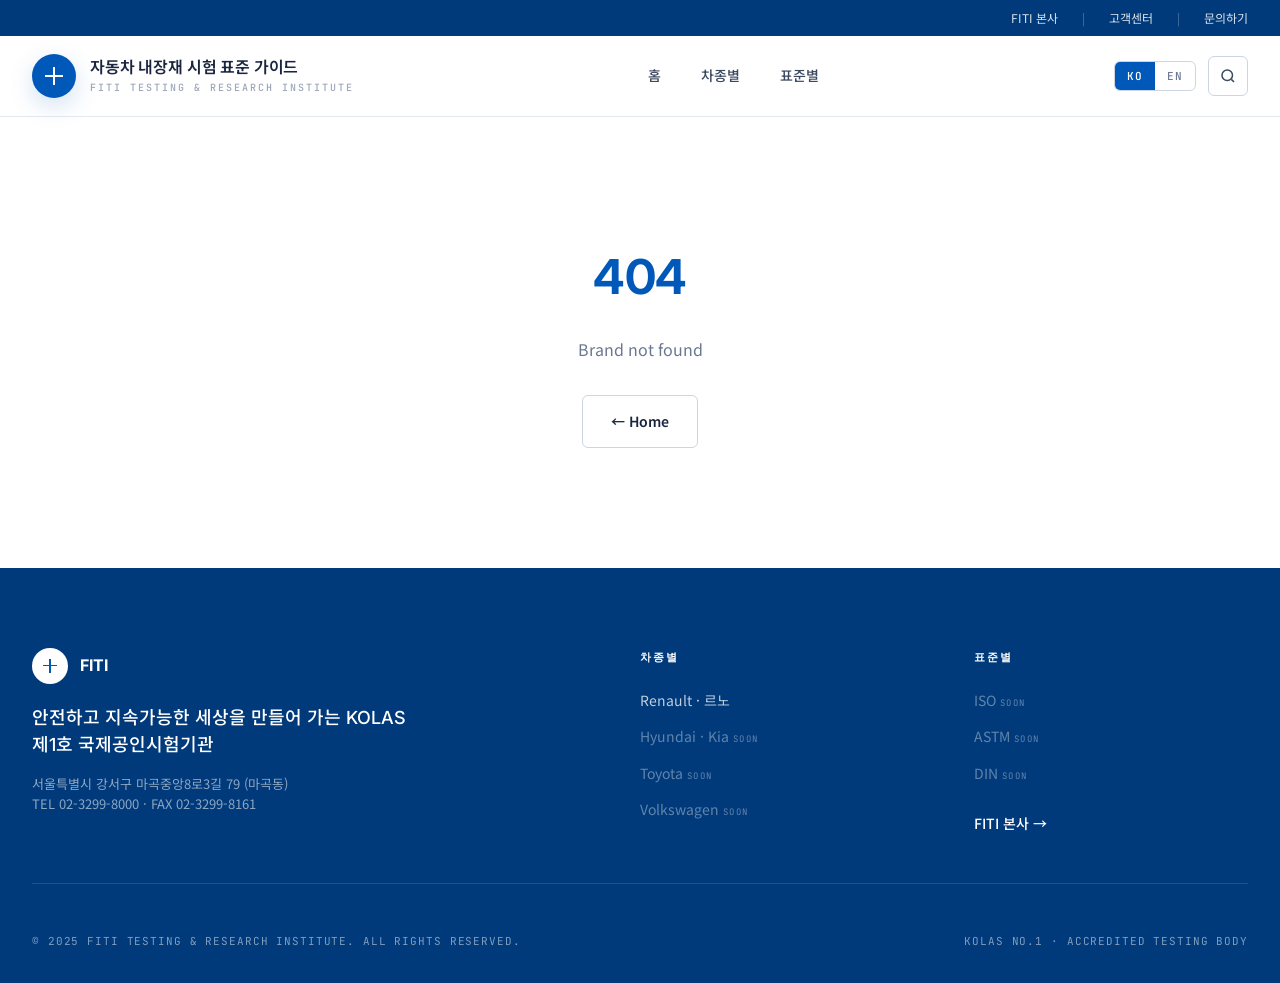
==== brand.html @ 76acd23d "Add files via upload" ====
<!DOCTYPE html>
<html lang="ko">
<head>
  <meta charset="UTF-8">
  <meta name="viewport" content="width=device-width, initial-scale=1.0">
  <title>Brand · 자동차 내장재 시험 표준 가이드</title>
  <link rel="preconnect" href="https://fonts.googleapis.com">
  <link rel="preconnect" href="https://fonts.gstatic.com" crossorigin>
  <link rel="stylesheet" href="assets/css/main.css">
  <link rel="icon" type="image/svg+xml" href="data:image/svg+xml,%3Csvg xmlns='http://www.w3.org/2000/svg' viewBox='0 0 32 32'%3E%3Ccircle cx='16' cy='16' r='14' fill='%230058b8'/%3E%3Cline x1='10' y1='16' x2='22' y2='16' stroke='%23fff' stroke-width='2'/%3E%3Cline x1='16' y1='10' x2='16' y2='22' stroke='%23fff' stroke-width='2'/%3E%3C/svg%3E">
</head>
<body data-page="category">
  <!-- 상단 유틸리티 바 -->
  <div class="utility-bar">
    <div class="container">
      <div class="utility-bar__inner">
        <a href="https://www.fiti.re.kr" target="_blank" rel="noopener">FITI 본사</a>
        <span class="sep">|</span>
        <a href="#">고객센터</a>
        <span class="sep">|</span>
        <a href="#">문의하기</a>
      </div>
    </div>
  </div>

  <div data-slot="header"></div>

  <main>
    <div data-render="brand-hero"></div>

    <section class="section">
      <div class="container">
        <div class="section__head">
          <div class="section__title-group">
            <div class="section__index">— CATALOG</div>
            <h2 class="section__title" data-i18n="sections.categories">시험 카테고리</h2>
            <p class="section__desc" data-i18n="sections.categoriesDesc">각 항목을 클릭하여 상세 시험 정보를 확인하세요</p>
          </div>
        </div>

        <div class="cat-grid" data-render="cat-grid"></div>
      </div>
    </section>
  </main>

  <div data-slot="footer"></div>
  <div data-slot="search-modal"></div>

  <script src="assets/data/i18n.js"></script>
  <script src="assets/data/tests-data.js"></script>
  <script src="assets/js/layout.js"></script>
  <script src="assets/js/app.js"></script>
</body>
</html>
---- assets/css/main.css ----
/* ==========================================================
   자동차 내장재 시험 표준 가이드
   디자인: FITI시험연구원 브랜드 / 화이트 베이스 + FITI 블루
   참고: https://www.fiti.re.kr (신뢰와 믿음의 블루 컬러)
   ========================================================== */

@import url('https://fonts.googleapis.com/css2?family=Noto+Sans+KR:wght@300;400;500;600;700&family=Inter:wght@300;400;500;600;700&family=JetBrains+Mono:wght@300;400;500&display=swap');

/* ──── Design Tokens ──── */
:root {
  /* FITI Brand Blue Palette */
  --fiti-primary:    #003a7a;   /* FITI 메인 딥 블루 */
  --fiti-blue:       #0058b8;   /* FITI 시그니처 블루 */
  --fiti-blue-light: #2a7fd6;   /* 밝은 블루 */
  --fiti-sky:        #e8f1fb;   /* 얕은 블루 배경 */
  --fiti-accent:     #00a3d9;   /* 액센트 시안 */

  /* Neutral palette - 화이트 베이스 */
  --bg-base:        #ffffff;
  --bg-soft:        #f6f8fb;
  --bg-section:     #f0f4fa;
  --bg-elevated:    #ffffff;
  --bg-overlay:     rgba(15, 30, 60, 0.6);

  --line:           #e3e9f1;
  --line-strong:    #cbd5e3;
  --line-blue:      rgba(0, 88, 184, 0.15);

  --text-primary:   #1a2540;
  --text-body:      #3a4860;
  --text-secondary: #6a7890;
  --text-muted:     #9ba6b8;
  --text-on-blue:   #ffffff;

  --shadow-xs: 0 1px 2px rgba(15, 30, 60, 0.04);
  --shadow-sm: 0 2px 4px rgba(15, 30, 60, 0.06), 0 1px 2px rgba(15, 30, 60, 0.04);
  --shadow-md: 0 8px 24px rgba(15, 30, 60, 0.08), 0 2px 6px rgba(15, 30, 60, 0.04);
  --shadow-lg: 0 24px 48px rgba(15, 30, 60, 0.12), 0 4px 12px rgba(15, 30, 60, 0.06);
  --shadow-blue: 0 8px 24px rgba(0, 88, 184, 0.18);

  /* Typography */
  --font-display: 'Inter', 'Noto Sans KR', -apple-system, sans-serif;
  --font-body:    'Noto Sans KR', 'Inter', -apple-system, sans-serif;
  --font-mono:    'JetBrains Mono', 'Courier New', monospace;

  /* Layout */
  --container:    1280px;
  --radius-sm:    4px;
  --radius:       6px;
  --radius-lg:    12px;
}

/* ──── Reset ──── */
*, *::before, *::after { box-sizing: border-box; margin: 0; padding: 0; }
html { scroll-behavior: smooth; -webkit-font-smoothing: antialiased; -moz-osx-font-smoothing: grayscale; }
body {
  font-family: var(--font-body);
  font-weight: 400;
  font-size: 16px;
  line-height: 1.65;
  color: var(--text-body);
  background: var(--bg-base);
  min-height: 100vh;
  overflow-x: hidden;
}

a { color: inherit; text-decoration: none; }
button { font-family: inherit; cursor: pointer; border: none; background: none; color: inherit; }
img { max-width: 100%; display: block; }

/* ──── Typography ──── */
h1, h2, h3, h4 { color: var(--text-primary); letter-spacing: -0.01em; }

.eyebrow {
  font-family: var(--font-mono);
  font-size: 11px;
  letter-spacing: 0.3em;
  text-transform: uppercase;
  color: var(--fiti-blue);
  font-weight: 500;
}

.spaced {
  letter-spacing: 0.4em;
  text-transform: uppercase;
  font-weight: 500;
}

/* ──── Layout ──── */
.container {
  max-width: var(--container);
  margin: 0 auto;
  padding: 0 32px;
}
@media (max-width: 768px) {
  .container { padding: 0 20px; }
}

/* ──── Top utility bar ──── */
.utility-bar {
  background: var(--fiti-primary);
  color: rgba(255,255,255,0.85);
  font-size: 12px;
}
.utility-bar__inner {
  display: flex;
  justify-content: flex-end;
  align-items: center;
  height: 36px;
  gap: 24px;
}
.utility-bar a { color: rgba(255,255,255,0.85); transition: color 0.2s; }
.utility-bar a:hover { color: #fff; }
.utility-bar .sep { color: rgba(255,255,255,0.3); }

/* ──── Header ──── */
.header {
  position: sticky;
  top: 0;
  z-index: 50;
  background: rgba(255, 255, 255, 0.95);
  backdrop-filter: blur(12px) saturate(140%);
  -webkit-backdrop-filter: blur(12px) saturate(140%);
  border-bottom: 1px solid var(--line);
}
.header__inner {
  display: flex;
  align-items: center;
  justify-content: space-between;
  height: 80px;
  gap: 32px;
}
.brand {
  display: flex;
  align-items: center;
  gap: 14px;
  text-decoration: none;
}
.brand__mark {
  width: 44px;
  height: 44px;
  background: var(--fiti-blue);
  border-radius: 50%;
  display: flex;
  align-items: center;
  justify-content: center;
  position: relative;
  flex-shrink: 0;
  box-shadow: var(--shadow-blue);
}
.brand__mark::before {
  content: "";
  position: absolute;
  width: 18px;
  height: 2px;
  background: #fff;
}
.brand__mark::after {
  content: "";
  position: absolute;
  width: 2px;
  height: 18px;
  background: #fff;
}
.brand__text { display: flex; flex-direction: column; line-height: 1.1; }
.brand__name {
  font-family: var(--font-display);
  font-size: 16px;
  font-weight: 600;
  color: var(--text-primary);
  letter-spacing: -0.01em;
}
.brand__sub {
  font-family: var(--font-mono);
  font-size: 10px;
  letter-spacing: 0.2em;
  color: var(--text-muted);
  text-transform: uppercase;
  margin-top: 5px;
  font-weight: 500;
}

.nav { display: flex; align-items: center; gap: 4px; }
.nav__link {
  padding: 10px 18px;
  font-size: 14px;
  font-weight: 500;
  color: var(--text-body);
  transition: color 0.2s ease;
  position: relative;
  border-radius: var(--radius-sm);
}
.nav__link:hover, .nav__link.active { color: var(--fiti-blue); }
.nav__link.active::after {
  content: "";
  position: absolute;
  left: 18px; right: 18px; bottom: -1px;
  height: 2px;
  background: var(--fiti-blue);
  border-radius: 2px;
}

.header__actions { display: flex; align-items: center; gap: 12px; }
.lang-toggle {
  display: flex;
  border: 1px solid var(--line-strong);
  border-radius: var(--radius);
  overflow: hidden;
}
.lang-toggle button {
  padding: 7px 12px;
  font-family: var(--font-mono);
  font-size: 11px;
  letter-spacing: 0.1em;
  color: var(--text-secondary);
  font-weight: 500;
  transition: all 0.2s ease;
}
.lang-toggle button.active {
  background: var(--fiti-blue);
  color: #fff;
}
.lang-toggle button:not(.active):hover { color: var(--fiti-blue); background: var(--fiti-sky); }

.search-btn, .menu-btn {
  width: 40px; height: 40px;
  border: 1px solid var(--line-strong);
  border-radius: var(--radius);
  display: flex; align-items: center; justify-content: center;
  color: var(--text-body);
  transition: all 0.2s ease;
  background: #fff;
}
.search-btn:hover, .menu-btn:hover {
  color: var(--fiti-blue);
  border-color: var(--fiti-blue);
  background: var(--fiti-sky);
}
.menu-btn { display: none; }

@media (max-width: 900px) {
  .nav { display: none; }
  .menu-btn { display: flex; }
}

/* ──── Hero ──── */
.hero {
  padding: 100px 0 80px;
  position: relative;
  overflow: hidden;
  background: linear-gradient(180deg, var(--bg-soft) 0%, #fff 100%);
}
.hero::before {
  content: "";
  position: absolute;
  top: -100px; right: -100px;
  width: 600px; height: 600px;
  background: radial-gradient(circle, rgba(0, 88, 184, 0.08) 0%, transparent 60%);
  pointer-events: none;
}
.hero::after {
  content: "";
  position: absolute;
  inset: 0;
  background-image:
    linear-gradient(rgba(0, 88, 184, 0.04) 1px, transparent 1px),
    linear-gradient(90deg, rgba(0, 88, 184, 0.04) 1px, transparent 1px);
  background-size: 56px 56px;
  background-position: -1px -1px;
  pointer-events: none;
  mask: radial-gradient(circle at 80% 30%, #000 0%, transparent 70%);
  -webkit-mask: radial-gradient(circle at 80% 30%, #000 0%, transparent 70%);
}
.hero__inner {
  display: grid;
  grid-template-columns: 1.1fr 1fr;
  gap: 80px;
  align-items: center;
  position: relative;
  z-index: 1;
}
.hero__text { max-width: 600px; }
.hero__eyebrow {
  display: inline-flex;
  align-items: center;
  gap: 12px;
  margin-bottom: 28px;
}
.hero__eyebrow::before {
  content: "";
  width: 32px; height: 2px;
  background: var(--fiti-blue);
}
.hero__title {
  font-family: var(--font-display);
  font-size: clamp(40px, 5.4vw, 68px);
  font-weight: 700;
  line-height: 1.08;
  letter-spacing: -0.02em;
  color: var(--text-primary);
  margin-bottom: 28px;
}
.hero__title .accent { color: var(--fiti-blue); }
.hero__desc {
  font-size: 17px;
  line-height: 1.75;
  color: var(--text-body);
  margin-bottom: 40px;
  max-width: 520px;
}
.hero__cta { display: flex; gap: 12px; flex-wrap: wrap; }

.btn {
  display: inline-flex;
  align-items: center;
  gap: 10px;
  padding: 14px 28px;
  font-size: 14px;
  font-weight: 600;
  letter-spacing: 0.01em;
  border-radius: var(--radius);
  transition: all 0.25s ease;
  cursor: pointer;
  border: 1px solid transparent;
  font-family: var(--font-body);
}
.btn--primary {
  background: var(--fiti-blue);
  color: #fff;
  box-shadow: var(--shadow-blue);
}
.btn--primary:hover {
  background: var(--fiti-primary);
  transform: translateY(-2px);
  box-shadow: 0 12px 28px rgba(0, 88, 184, 0.28);
}
.btn--ghost {
  border-color: var(--line-strong);
  color: var(--text-primary);
  background: #fff;
}
.btn--ghost:hover {
  border-color: var(--fiti-blue);
  color: var(--fiti-blue);
  background: var(--fiti-sky);
}
.btn .arrow { width: 16px; height: 16px; transition: transform 0.3s ease; }
.btn:hover .arrow { transform: translateX(3px); }

/* Hero stats */
.hero__stats {
  display: flex;
  gap: 48px;
  margin-top: 56px;
  padding-top: 32px;
  border-top: 1px solid var(--line);
}
.hero__stat {
  display: flex;
  flex-direction: column;
}
.hero__stat-num {
  font-family: var(--font-display);
  font-size: 32px;
  font-weight: 700;
  color: var(--fiti-blue);
  line-height: 1;
}
.hero__stat-label {
  font-size: 12px;
  color: var(--text-secondary);
  margin-top: 6px;
  font-family: var(--font-mono);
  letter-spacing: 0.08em;
  text-transform: uppercase;
}

/* Hero visual */
.hero__visual {
  position: relative;
  aspect-ratio: 1;
  max-width: 520px;
  justify-self: end;
}
.hero__diagram { width: 100%; height: 100%; }

@media (max-width: 900px) {
  .hero { padding: 60px 0 40px; }
  .hero__inner { grid-template-columns: 1fr; gap: 48px; }
  .hero__visual { max-width: 380px; justify-self: center; }
  .hero__stats { gap: 32px; }
}

/* ──── Section base ──── */
.section { padding: 100px 0; position: relative; }
.section--alt { background: var(--bg-soft); }

.section__head {
  display: flex;
  justify-content: space-between;
  align-items: flex-end;
  margin-bottom: 56px;
  gap: 40px;
  flex-wrap: wrap;
}
.section__title-group { max-width: 640px; }
.section__title {
  font-family: var(--font-display);
  font-size: clamp(30px, 3.8vw, 44px);
  font-weight: 700;
  line-height: 1.15;
  letter-spacing: -0.02em;
  margin-top: 14px;
  margin-bottom: 14px;
  color: var(--text-primary);
}
.section__desc {
  color: var(--text-body);
  font-size: 16px;
  line-height: 1.7;
}
.section__index {
  font-family: var(--font-mono);
  font-size: 11px;
  color: var(--fiti-blue);
  letter-spacing: 0.25em;
  font-weight: 600;
}

/* ──── Brand grid ──── */
.brand-grid {
  display: grid;
  grid-template-columns: repeat(auto-fill, minmax(300px, 1fr));
  gap: 20px;
}
.brand-card {
  background: #fff;
  padding: 36px 32px;
  text-decoration: none;
  display: flex;
  flex-direction: column;
  gap: 16px;
  position: relative;
  transition: all 0.3s ease;
  min-height: 260px;
  cursor: pointer;
  border: 1px solid var(--line);
  border-radius: var(--radius-lg);
  box-shadow: var(--shadow-xs);
  overflow: hidden;
}
.brand-card:hover {
  border-color: var(--fiti-blue-light);
  transform: translateY(-4px);
  box-shadow: var(--shadow-md);
}
.brand-card::before {
  content: "";
  position: absolute;
  left: 0; top: 0; bottom: 0;
  width: 4px;
  background: var(--fiti-blue);
  transform: scaleY(0);
  transform-origin: top;
  transition: transform 0.3s ease;
}
.brand-card:hover::before { transform: scaleY(1); }
.brand-card.is-coming { cursor: not-allowed; opacity: 0.55; }
.brand-card.is-coming:hover { transform: none; box-shadow: var(--shadow-xs); border-color: var(--line); }
.brand-card.is-coming::before { display: none; }

.brand-card__num {
  font-family: var(--font-mono);
  font-size: 11px;
  color: var(--fiti-blue);
  letter-spacing: 0.2em;
  font-weight: 600;
}
.brand-card__name {
  font-family: var(--font-display);
  font-size: 32px;
  font-weight: 700;
  letter-spacing: -0.02em;
  color: var(--text-primary);
  margin-top: 4px;
  line-height: 1.1;
}
.brand-card__sub {
  font-size: 13px;
  color: var(--text-secondary);
  line-height: 1.5;
  margin-top: auto;
}
.brand-card__meta {
  display: flex;
  gap: 24px;
  padding-top: 16px;
  border-top: 1px solid var(--line);
  font-size: 11px;
  color: var(--text-secondary);
  font-family: var(--font-mono);
  letter-spacing: 0.08em;
  text-transform: uppercase;
}
.brand-card__meta strong {
  color: var(--fiti-blue);
  font-weight: 700;
  font-family: var(--font-display);
  font-size: 14px;
  margin-right: 4px;
}

.brand-card__arrow {
  position: absolute;
  top: 36px; right: 32px;
  width: 36px; height: 36px;
  border: 1px solid var(--line-strong);
  border-radius: 50%;
  display: flex; align-items: center; justify-content: center;
  color: var(--fiti-blue);
  transition: all 0.3s ease;
  background: #fff;
}
.brand-card:not(.is-coming):hover .brand-card__arrow {
  background: var(--fiti-blue);
  border-color: var(--fiti-blue);
  color: #fff;
  transform: rotate(-45deg);
}

.brand-card__tag {
  position: absolute;
  top: 36px; right: 32px;
  font-family: var(--font-mono);
  font-size: 10px;
  padding: 4px 10px;
  background: var(--bg-section);
  color: var(--text-secondary);
  border-radius: 100px;
  letter-spacing: 0.15em;
  text-transform: uppercase;
  font-weight: 500;
}

/* ──── Categories (test list) ──── */
.cat-grid {
  display: grid;
  grid-template-columns: repeat(2, 1fr);
  gap: 24px;
}
@media (max-width: 768px) { .cat-grid { grid-template-columns: 1fr; } }

.cat-card {
  background: #fff;
  border: 1px solid var(--line);
  border-radius: var(--radius-lg);
  padding: 36px;
  display: block;
  transition: all 0.3s ease;
  position: relative;
  box-shadow: var(--shadow-xs);
}
.cat-card:hover {
  border-color: var(--fiti-blue-light);
  box-shadow: var(--shadow-md);
}
.cat-card__head {
  display: flex;
  justify-content: space-between;
  align-items: flex-start;
  margin-bottom: 20px;
  padding-bottom: 24px;
  border-bottom: 1px solid var(--line);
}
.cat-card__roman {
  font-family: var(--font-display);
  font-size: 14px;
  color: var(--fiti-blue);
  font-weight: 700;
  background: var(--fiti-sky);
  padding: 6px 12px;
  border-radius: var(--radius);
  letter-spacing: 0.1em;
}
.cat-card__count {
  font-family: var(--font-mono);
  font-size: 11px;
  color: var(--text-secondary);
  letter-spacing: 0.15em;
  text-align: right;
  text-transform: uppercase;
}
.cat-card__count strong {
  display: block;
  font-size: 28px;
  color: var(--fiti-blue);
  font-family: var(--font-display);
  font-weight: 700;
  margin-bottom: 2px;
  line-height: 1;
}
.cat-card__title {
  font-family: var(--font-display);
  font-size: 24px;
  font-weight: 700;
  letter-spacing: -0.01em;
  color: var(--text-primary);
  margin-bottom: 4px;
}
.cat-card__title-en {
  font-size: 13px;
  color: var(--text-secondary);
  font-family: var(--font-display);
  font-weight: 500;
}

.cat-card__tests {
  margin-top: 20px;
}
.cat-card__test-link {
  display: flex;
  justify-content: space-between;
  align-items: center;
  padding: 11px 12px;
  margin: 0 -12px;
  font-size: 14px;
  color: var(--text-body);
  border-radius: var(--radius);
  transition: all 0.2s ease;
}
.cat-card__test-link:hover {
  background: var(--fiti-sky);
  color: var(--fiti-blue);
}
.cat-card__test-link span:last-child {
  font-family: var(--font-mono);
  font-size: 11px;
  color: var(--text-muted);
  flex-shrink: 0;
  margin-left: 12px;
}
.cat-card__test-link:hover span:last-child { color: var(--fiti-blue); }

/* ──── Brand hero (sub-page) ──── */
.brand-hero {
  background: linear-gradient(135deg, var(--fiti-primary) 0%, var(--fiti-blue) 100%);
  color: #fff;
  padding: 80px 0;
  position: relative;
  overflow: hidden;
}
.brand-hero::before {
  content: "";
  position: absolute;
  top: 0; right: 0;
  width: 100%; height: 100%;
  background-image:
    radial-gradient(circle at 80% 30%, rgba(255,255,255,0.08) 0%, transparent 50%),
    linear-gradient(rgba(255,255,255,0.04) 1px, transparent 1px),
    linear-gradient(90deg, rgba(255,255,255,0.04) 1px, transparent 1px);
  background-size: auto, 56px 56px, 56px 56px;
  pointer-events: none;
}
.brand-hero .container { position: relative; z-index: 1; }
.brand-hero .breadcrumb {
  color: rgba(255,255,255,0.75);
  margin-bottom: 32px;
}
.brand-hero .breadcrumb a:hover { color: #fff; }
.brand-hero .breadcrumb .sep { color: rgba(255,255,255,0.4); }
.brand-hero__eyebrow {
  font-family: var(--font-mono);
  font-size: 11px;
  letter-spacing: 0.3em;
  text-transform: uppercase;
  color: rgba(255,255,255,0.85);
  margin-bottom: 16px;
  font-weight: 600;
}
.brand-hero__title {
  font-family: var(--font-display);
  font-size: clamp(44px, 6vw, 72px);
  font-weight: 700;
  letter-spacing: -0.02em;
  line-height: 1.05;
  color: #fff;
}
.brand-hero__subtitle {
  font-size: 18px;
  color: rgba(255,255,255,0.85);
  margin-top: 16px;
  max-width: 600px;
  line-height: 1.6;
}

/* ──── Test detail page ──── */
.detail {
  padding: 60px 0 100px;
  max-width: 980px;
  margin: 0 auto;
}
.breadcrumb {
  display: flex;
  align-items: center;
  gap: 10px;
  margin-bottom: 32px;
  font-family: var(--font-mono);
  font-size: 11px;
  letter-spacing: 0.1em;
  color: var(--text-secondary);
  text-transform: uppercase;
  flex-wrap: wrap;
}
.breadcrumb a { color: var(--text-secondary); transition: color 0.2s; }
.breadcrumb a:hover { color: var(--fiti-blue); }
.breadcrumb .sep { color: var(--text-muted); }

.detail__head {
  margin-bottom: 56px;
  padding-bottom: 40px;
  border-bottom: 2px solid var(--fiti-blue);
}
.detail__category {
  display: inline-block;
  font-family: var(--font-mono);
  font-size: 11px;
  letter-spacing: 0.2em;
  color: var(--fiti-blue);
  text-transform: uppercase;
  background: var(--fiti-sky);
  padding: 6px 14px;
  border-radius: var(--radius);
  margin-bottom: 20px;
  font-weight: 600;
}
.detail__title {
  font-family: var(--font-display);
  font-size: clamp(36px, 4.5vw, 56px);
  font-weight: 700;
  letter-spacing: -0.02em;
  line-height: 1.1;
  color: var(--text-primary);
  margin-bottom: 12px;
}
.detail__subtitle {
  font-family: var(--font-display);
  font-size: 20px;
  color: var(--fiti-blue);
  font-weight: 500;
}

.detail__grid {
  display: grid;
  gap: 0;
  background: #fff;
  border: 1px solid var(--line);
  border-radius: var(--radius-lg);
  overflow: hidden;
  box-shadow: var(--shadow-sm);
}

.field {
  display: grid;
  grid-template-columns: 220px 1fr;
  gap: 40px;
  padding: 32px 40px;
  border-bottom: 1px solid var(--line);
  align-items: flex-start;
  transition: background 0.2s ease;
}
.field:last-child { border-bottom: none; }
.field:hover { background: var(--bg-soft); }

.field__label {
  display: flex;
  flex-direction: column;
  gap: 6px;
}
.field__label-num {
  font-family: var(--font-mono);
  font-size: 11px;
  color: var(--fiti-blue);
  letter-spacing: 0.2em;
  font-weight: 600;
}
.field__label-text {
  font-family: var(--font-display);
  font-size: 18px;
  font-weight: 700;
  color: var(--text-primary);
  letter-spacing: -0.01em;
}
.field__content {
  font-size: 15px;
  line-height: 1.75;
  color: var(--text-body);
}
.field__content--mono {
  font-family: var(--font-mono);
  font-size: 13px;
  color: var(--fiti-primary);
  letter-spacing: 0.01em;
  background: var(--fiti-sky);
  padding: 14px 18px;
  border-left: 3px solid var(--fiti-blue);
  border-radius: 0 var(--radius) var(--radius) 0;
  font-weight: 500;
  display: inline-block;
}

@media (max-width: 768px) {
  .field { grid-template-columns: 1fr; gap: 12px; padding: 24px; }
}

.detail__back {
  margin-top: 48px;
  padding-top: 32px;
  border-top: 1px solid var(--line);
}

/* ──── Search modal ──── */
.search-modal {
  position: fixed;
  inset: 0;
  background: var(--bg-overlay);
  backdrop-filter: blur(8px);
  z-index: 200;
  display: none;
  align-items: flex-start;
  justify-content: center;
  padding: 80px 24px 24px;
}
.search-modal.active { display: flex; }
.search-modal__panel {
  background: #fff;
  border-radius: var(--radius-lg);
  width: 100%;
  max-width: 720px;
  max-height: calc(100vh - 120px);
  display: flex;
  flex-direction: column;
  box-shadow: var(--shadow-lg);
  overflow: hidden;
}
.search-modal__head {
  display: flex;
  align-items: center;
  padding: 18px 24px;
  border-bottom: 1px solid var(--line);
  gap: 14px;
}
.search-modal__icon { color: var(--fiti-blue); display: flex; }
.search-modal__input {
  flex: 1;
  background: none;
  border: none;
  outline: none;
  color: var(--text-primary);
  font-size: 16px;
  font-family: var(--font-body);
  font-weight: 500;
}
.search-modal__input::placeholder { color: var(--text-muted); }
.search-modal__close {
  font-family: var(--font-mono);
  font-size: 11px;
  letter-spacing: 0.1em;
  color: var(--text-secondary);
  padding: 5px 10px;
  border: 1px solid var(--line-strong);
  border-radius: var(--radius);
  text-transform: uppercase;
  transition: all 0.2s;
  font-weight: 500;
}
.search-modal__close:hover {
  color: var(--fiti-blue);
  border-color: var(--fiti-blue);
  background: var(--fiti-sky);
}

.search-results {
  flex: 1;
  overflow-y: auto;
  padding: 8px 0;
}
.search-result {
  display: block;
  padding: 14px 24px;
  border-bottom: 1px solid var(--line);
  transition: background 0.15s ease;
  cursor: pointer;
}
.search-result:hover, .search-result.is-active { background: var(--fiti-sky); }
.search-result__top {
  display: flex;
  justify-content: space-between;
  align-items: center;
  margin-bottom: 4px;
  gap: 12px;
}
.search-result__title {
  font-family: var(--font-display);
  font-size: 15px;
  color: var(--text-primary);
  font-weight: 600;
}
.search-result__meta {
  font-family: var(--font-mono);
  font-size: 10px;
  color: var(--fiti-blue);
  letter-spacing: 0.12em;
  text-transform: uppercase;
  font-weight: 500;
  flex-shrink: 0;
}
.search-result__desc {
  font-size: 13px;
  color: var(--text-secondary);
  line-height: 1.5;
  display: -webkit-box;
  -webkit-line-clamp: 1;
  -webkit-box-orient: vertical;
  overflow: hidden;
}
.search-empty {
  padding: 60px 24px;
  text-align: center;
  color: var(--text-muted);
}
.search-empty__title {
  font-family: var(--font-display);
  font-size: 18px;
  color: var(--text-secondary);
  font-weight: 500;
  margin-bottom: 6px;
}
mark {
  background: rgba(0, 88, 184, 0.15);
  color: var(--fiti-blue);
  padding: 0 2px;
  border-radius: 2px;
}

/* ──── Info section (Framework) ──── */
.framework-grid {
  display: grid;
  grid-template-columns: 1fr 2fr;
  gap: 80px;
  align-items: start;
}
.framework-features {
  display: grid;
  grid-template-columns: repeat(2, 1fr);
  gap: 24px;
}
.framework-feature {
  padding: 28px;
  background: #fff;
  border: 1px solid var(--line);
  border-radius: var(--radius-lg);
  box-shadow: var(--shadow-xs);
  transition: all 0.3s ease;
}
.framework-feature:hover {
  border-color: var(--fiti-blue-light);
  transform: translateY(-2px);
  box-shadow: var(--shadow-sm);
}
.framework-feature__num {
  display: inline-flex;
  align-items: center;
  justify-content: center;
  width: 44px;
  height: 44px;
  background: var(--fiti-sky);
  color: var(--fiti-blue);
  font-family: var(--font-display);
  font-size: 16px;
  font-weight: 700;
  border-radius: var(--radius);
  margin-bottom: 16px;
}
.framework-feature__title {
  font-family: var(--font-display);
  font-size: 18px;
  font-weight: 700;
  color: var(--text-primary);
  margin-bottom: 8px;
}
.framework-feature__desc {
  font-size: 14px;
  color: var(--text-secondary);
  line-height: 1.6;
}

@media (max-width: 900px) {
  .framework-grid { grid-template-columns: 1fr; gap: 48px; }
  .framework-features { grid-template-columns: 1fr; }
}

/* ──── Footer ──── */
.footer {
  padding: 80px 0 32px;
  background: var(--fiti-primary);
  color: rgba(255,255,255,0.85);
}
.footer__top {
  display: grid;
  grid-template-columns: 2fr 1fr 1fr;
  gap: 60px;
  margin-bottom: 48px;
  padding-bottom: 48px;
  border-bottom: 1px solid rgba(255,255,255,0.12);
}
@media (max-width: 768px) { .footer__top { grid-template-columns: 1fr; gap: 32px; } }

.footer__col h4 {
  font-family: var(--font-mono);
  font-size: 11px;
  letter-spacing: 0.2em;
  color: #fff;
  text-transform: uppercase;
  margin-bottom: 20px;
  font-weight: 600;
}
.footer__col ul { list-style: none; display: flex; flex-direction: column; gap: 10px; }
.footer__col a { color: rgba(255,255,255,0.75); font-size: 14px; transition: color 0.2s; }
.footer__col a:hover { color: #fff; }
.footer__lead {
  font-family: var(--font-display);
  font-size: 18px;
  font-weight: 500;
  color: #fff;
  line-height: 1.5;
  max-width: 380px;
  margin-bottom: 16px;
}
.footer__brand-mark {
  display: inline-flex;
  align-items: center;
  gap: 12px;
  margin-bottom: 20px;
}
.footer__brand-mark .mark {
  width: 36px; height: 36px;
  background: #fff;
  color: var(--fiti-blue);
  border-radius: 50%;
  display: flex; align-items: center; justify-content: center;
  font-family: var(--font-display);
  font-weight: 700;
  font-size: 14px;
  position: relative;
}
.footer__brand-mark .mark::before {
  content: "";
  position: absolute;
  width: 14px; height: 1.5px;
  background: var(--fiti-blue);
}
.footer__brand-mark .mark::after {
  content: "";
  position: absolute;
  width: 1.5px; height: 14px;
  background: var(--fiti-blue);
}
.footer__brand-mark .name {
  font-family: var(--font-display);
  font-weight: 700;
  font-size: 16px;
  color: #fff;
}
.footer__bottom {
  display: flex;
  justify-content: space-between;
  font-family: var(--font-mono);
  font-size: 11px;
  color: rgba(255,255,255,0.5);
  letter-spacing: 0.08em;
  text-transform: uppercase;
  flex-wrap: wrap;
  gap: 16px;
}

/* ──── Animations ──── */
@keyframes fadeUp {
  from { opacity: 0; transform: translateY(20px); }
  to   { opacity: 1; transform: translateY(0); }
}
.animate-fade-up { animation: fadeUp 0.7s cubic-bezier(0.16, 1, 0.3, 1) both; }
.animate-fade-up.delay-1 { animation-delay: 0.05s; }
.animate-fade-up.delay-2 { animation-delay: 0.1s; }
.animate-fade-up.delay-3 { animation-delay: 0.15s; }
.animate-fade-up.delay-4 { animation-delay: 0.2s; }

/* ──── Utility ──── */
.hidden { display: none !important; }

/* Scrollbar */
::-webkit-scrollbar { width: 10px; height: 10px; }
::-webkit-scrollbar-track { background: var(--bg-soft); }
::-webkit-scrollbar-thumb { background: var(--line-strong); border-radius: 5px; }
::-webkit-scrollbar-thumb:hover { background: var(--text-muted); }

/* Selection */
::selection { background: var(--fiti-blue); color: #fff; }
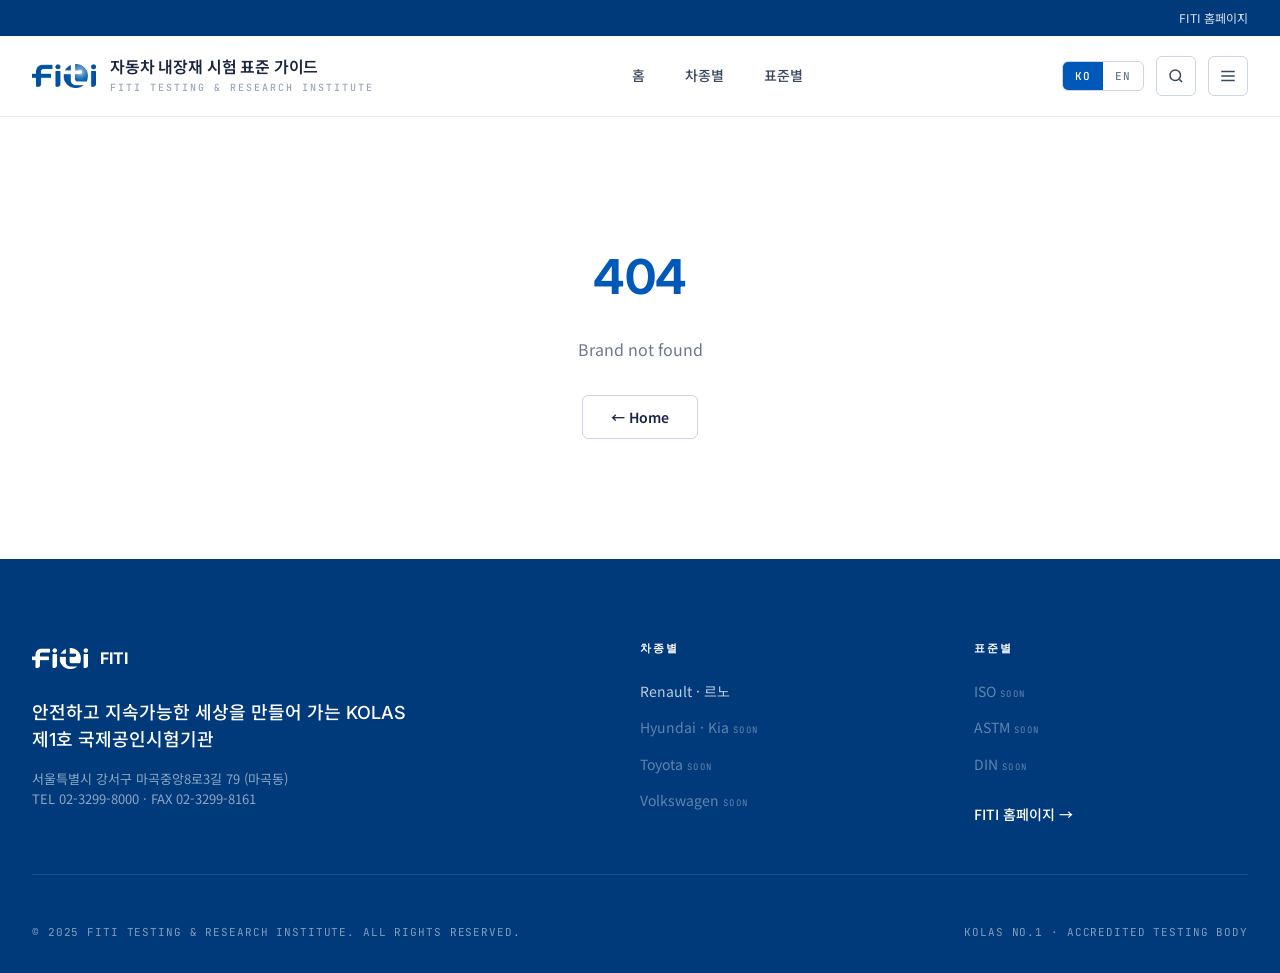
==== commit 7851d216: "Add files via upload" ====
--- a/brand.html
+++ b/brand.html
@@ -14,11 +14,7 @@
   <div class="utility-bar">
     <div class="container">
       <div class="utility-bar__inner">
-        <a href="https://www.fiti.re.kr" target="_blank" rel="noopener">FITI 본사</a>
-        <span class="sep">|</span>
-        <a href="#">고객센터</a>
-        <span class="sep">|</span>
-        <a href="#">문의하기</a>
+        <a href="https://www.fiti.re.kr" target="_blank" rel="noopener">FITI 홈페이지</a>
       </div>
     </div>
   </div>
--- a/assets/css/main.css
+++ b/assets/css/main.css
@@ -137,30 +137,13 @@
   text-decoration: none;
 }
 .brand__mark {
-  width: 44px;
+  width: 64px;
   height: 44px;
-  background: var(--fiti-blue);
-  border-radius: 50%;
-  display: flex;
-  align-items: center;
-  justify-content: center;
-  position: relative;
+  background-image: url('../img/fiti-symbol.png');
+  background-repeat: no-repeat;
+  background-position: center;
+  background-size: contain;
   flex-shrink: 0;
-  box-shadow: var(--shadow-blue);
-}
-.brand__mark::before {
-  content: "";
-  position: absolute;
-  width: 18px;
-  height: 2px;
-  background: #fff;
-}
-.brand__mark::after {
-  content: "";
-  position: absolute;
-  width: 2px;
-  height: 18px;
-  background: #fff;
 }
 .brand__text { display: flex; flex-direction: column; line-height: 1.1; }
 .brand__name {
@@ -222,7 +205,8 @@
 }
 .lang-toggle button:not(.active):hover { color: var(--fiti-blue); background: var(--fiti-sky); }
 
-.search-btn, .menu-btn {
+.header__actions .search-btn,
+.header__actions .menu-btn {
   width: 40px; height: 40px;
   border: 1px solid var(--line-strong);
   border-radius: var(--radius);
@@ -230,8 +214,10 @@
   color: var(--text-body);
   transition: all 0.2s ease;
   background: #fff;
-}
-.search-btn:hover, .menu-btn:hover {
+  flex-shrink: 0;
+}
+.header__actions .search-btn:hover,
+.header__actions .menu-btn:hover {
   color: var(--fiti-blue);
   border-color: var(--fiti-blue);
   background: var(--fiti-sky);
@@ -313,6 +299,7 @@
 .btn {
   display: inline-flex;
   align-items: center;
+  justify-content: center;
   gap: 10px;
   padding: 14px 28px;
   font-size: 14px;
@@ -323,7 +310,12 @@
   cursor: pointer;
   border: 1px solid transparent;
   font-family: var(--font-body);
-}
+  white-space: nowrap;
+  line-height: 1;
+  flex-shrink: 0;
+  word-break: keep-all;
+}
+.btn span { white-space: nowrap; }
 .btn--primary {
   background: var(--fiti-blue);
   color: #fff;
@@ -1043,27 +1035,12 @@
   margin-bottom: 20px;
 }
 .footer__brand-mark .mark {
-  width: 36px; height: 36px;
-  background: #fff;
-  color: var(--fiti-blue);
-  border-radius: 50%;
-  display: flex; align-items: center; justify-content: center;
-  font-family: var(--font-display);
-  font-weight: 700;
-  font-size: 14px;
-  position: relative;
-}
-.footer__brand-mark .mark::before {
-  content: "";
-  position: absolute;
-  width: 14px; height: 1.5px;
-  background: var(--fiti-blue);
-}
-.footer__brand-mark .mark::after {
-  content: "";
-  position: absolute;
-  width: 1.5px; height: 14px;
-  background: var(--fiti-blue);
+  width: 56px; height: 40px;
+  background-image: url('../img/fiti-symbol.png');
+  background-repeat: no-repeat;
+  background-position: center;
+  background-size: contain;
+  filter: brightness(0) invert(1);
 }
 .footer__brand-mark .name {
   font-family: var(--font-display);
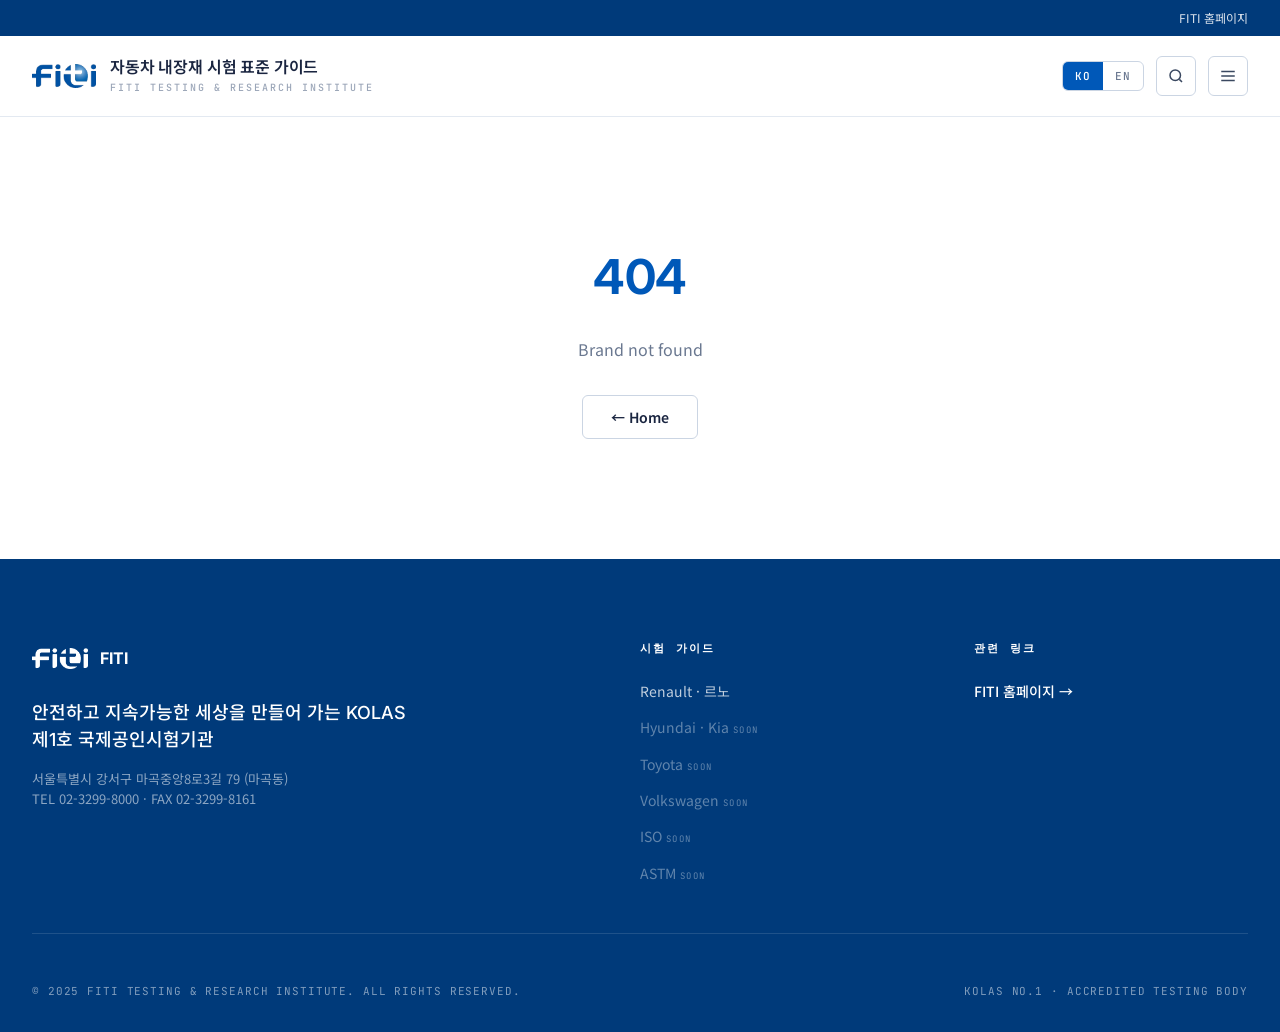
==== commit 27634990: "Add files via upload" ====
--- a/brand.html
+++ b/brand.html
@@ -6,7 +6,7 @@
   <title>Brand · 자동차 내장재 시험 표준 가이드</title>
   <link rel="preconnect" href="https://fonts.googleapis.com">
   <link rel="preconnect" href="https://fonts.gstatic.com" crossorigin>
-  <link rel="stylesheet" href="assets/css/main.css">
+  <link rel="stylesheet" href="assets/css/main.css?v=2">
   <link rel="icon" type="image/svg+xml" href="data:image/svg+xml,%3Csvg xmlns='http://www.w3.org/2000/svg' viewBox='0 0 32 32'%3E%3Ccircle cx='16' cy='16' r='14' fill='%230058b8'/%3E%3Cline x1='10' y1='16' x2='22' y2='16' stroke='%23fff' stroke-width='2'/%3E%3Cline x1='16' y1='10' x2='16' y2='22' stroke='%23fff' stroke-width='2'/%3E%3C/svg%3E">
 </head>
 <body data-page="category">
@@ -42,9 +42,9 @@
   <div data-slot="footer"></div>
   <div data-slot="search-modal"></div>
 
-  <script src="assets/data/i18n.js"></script>
-  <script src="assets/data/tests-data.js"></script>
-  <script src="assets/js/layout.js"></script>
-  <script src="assets/js/app.js"></script>
+  <script src="assets/data/i18n.js?v=2"></script>
+  <script src="assets/data/tests-data.js?v=2"></script>
+  <script src="assets/js/layout.js?v=2"></script>
+  <script src="assets/js/app.js?v=2"></script>
 </body>
 </html>
--- a/assets/css/main.css
+++ b/assets/css/main.css
@@ -800,6 +800,76 @@
   display: inline-block;
 }
 
+/* ──── Equipment photo (시험장비 사진) ──── */
+.equipment-figure {
+  margin: 24px 0 0;
+  padding: 0;
+  display: inline-block;
+  max-width: 100%;
+}
+.equipment-figure img {
+  display: block;
+  max-width: 100%;
+  width: auto;
+  max-height: 360px;
+  border: 1px solid var(--line);
+  border-radius: var(--radius);
+  background: #fff;
+  box-shadow: var(--shadow-xs);
+  transition: transform 0.3s ease, box-shadow 0.3s ease;
+  cursor: zoom-in;
+}
+.equipment-figure img:hover {
+  transform: scale(1.02);
+  box-shadow: var(--shadow-md);
+}
+.equipment-figure figcaption {
+  margin-top: 10px;
+  font-family: var(--font-mono);
+  font-size: 11px;
+  color: var(--text-secondary);
+  letter-spacing: 0.05em;
+  text-align: center;
+}
+
+/* Lightbox overlay for image zoom */
+.image-lightbox {
+  position: fixed;
+  inset: 0;
+  background: rgba(15, 30, 60, 0.92);
+  display: none;
+  align-items: center;
+  justify-content: center;
+  z-index: 300;
+  padding: 40px;
+  cursor: zoom-out;
+  backdrop-filter: blur(8px);
+}
+.image-lightbox.active { display: flex; }
+.image-lightbox img {
+  max-width: 100%;
+  max-height: 100%;
+  border-radius: var(--radius);
+  box-shadow: var(--shadow-lg);
+}
+.image-lightbox__close {
+  position: absolute;
+  top: 24px;
+  right: 24px;
+  width: 44px;
+  height: 44px;
+  border-radius: 50%;
+  background: rgba(255,255,255,0.1);
+  color: #fff;
+  display: flex;
+  align-items: center;
+  justify-content: center;
+  cursor: pointer;
+  transition: background 0.2s;
+  border: 1px solid rgba(255,255,255,0.2);
+}
+.image-lightbox__close:hover { background: rgba(255,255,255,0.2); }
+
 @media (max-width: 768px) {
   .field { grid-template-columns: 1fr; gap: 12px; padding: 24px; }
 }
